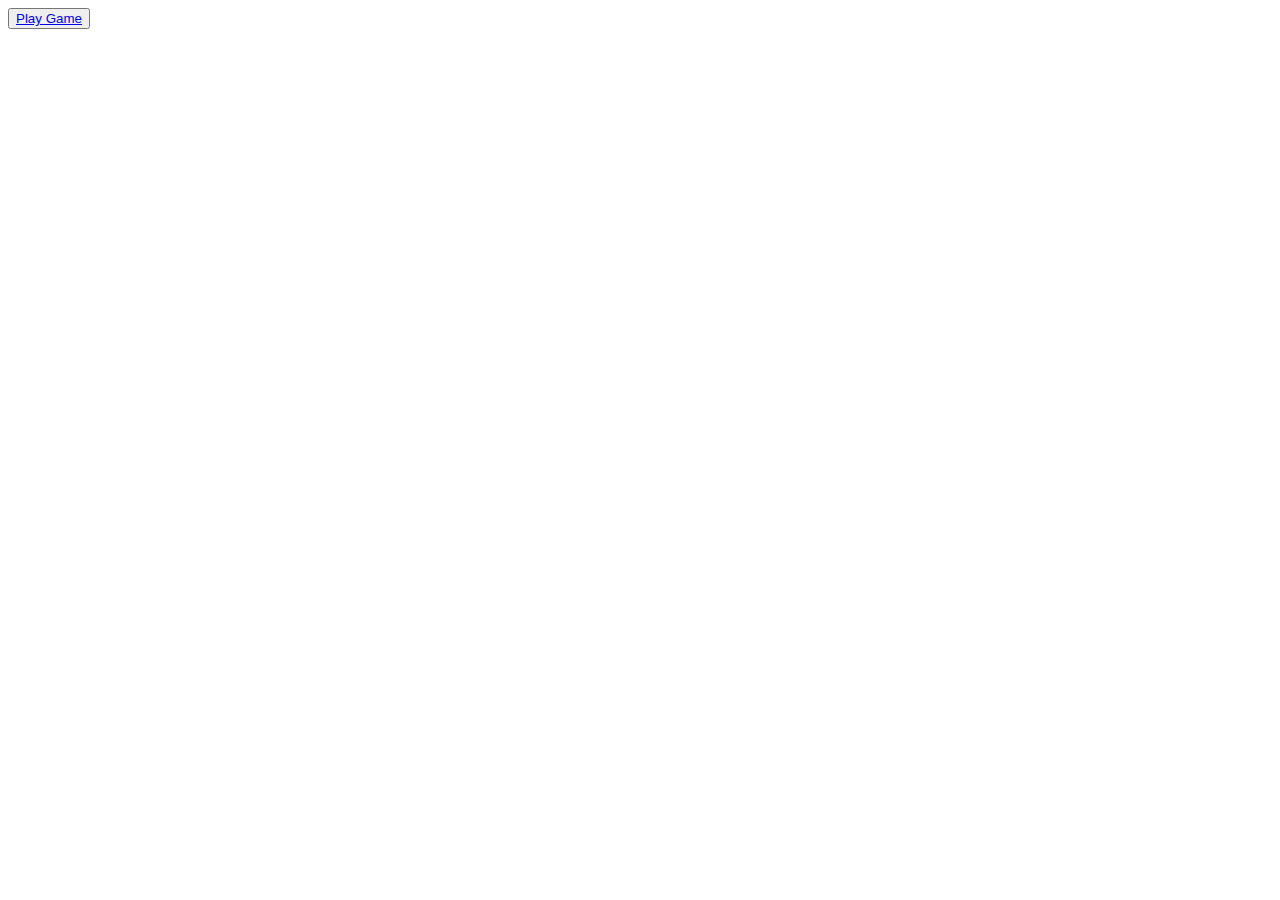
==== index.html @ ddf8ace1 "linked and tested files" ====
<!DOCTYPE html>
<html>

<head>
    <meta charset="utf-8" />
    <meta http-equiv="X-UA-Compatible" content="IE=edge">
    <title>BlackJack</title>
    <meta name="viewport" content="width=device-width, initial-scale=1">
    <link rel="stylesheet" type="text/css" media="screen" href="css/main.css" />
    <script src="js/main.js"></script>
</head>

<body>
    <button>
        <a href="play-game.html">Play Game</a>
    </button>
</body>

</html>
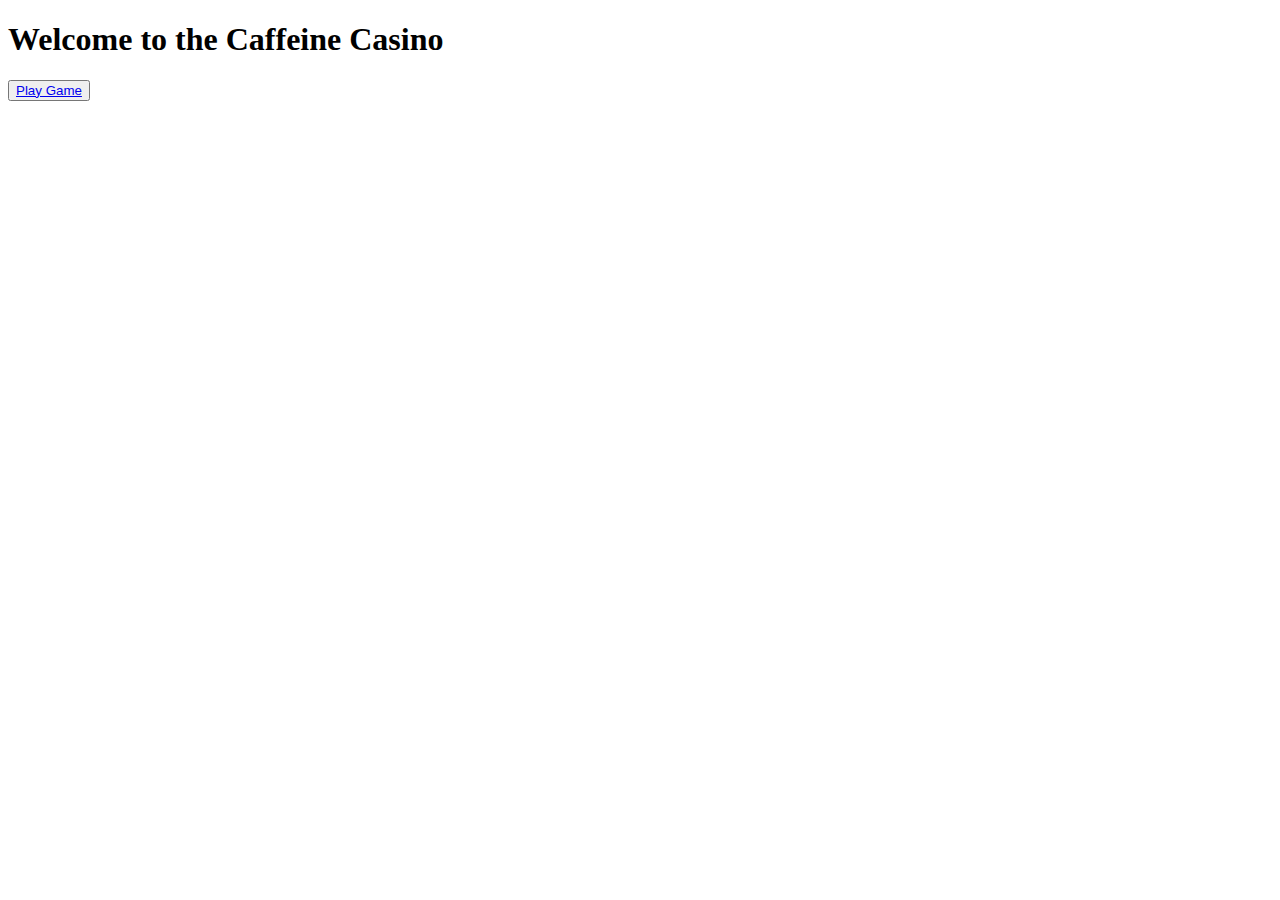
==== commit f025679f: "added now blackjack specific css file and tested" ====
--- a/index.html
+++ b/index.html
@@ -6,11 +6,14 @@
     <meta http-equiv="X-UA-Compatible" content="IE=edge">
     <title>BlackJack</title>
     <meta name="viewport" content="width=device-width, initial-scale=1">
-    <link rel="stylesheet" type="text/css" media="screen" href="css/main.css" />
+    <!-- <link rel="stylesheet" type="text/css" media="screen" href="css/main.css" /> -->
     <script src="js/main.js"></script>
 </head>
 
 <body>
+    <header>
+        <h1>Welcome to the Caffeine Casino</h1>
+    </header>
     <button>
         <a href="play-game.html">Play Game</a>
     </button>
--- a/css/main.css
+++ b/css/main.css
@@ -0,0 +1,29 @@
+body{
+    display: flex;
+    align-items: center;
+    flex-flow: column nowrap;
+    background-image: url('../images/landing.jpg');
+    background-size: contain;
+    background-position: fixed; 
+}
+header {
+  position: fixed;
+  top: 0;
+  left: 0;
+  width: 100%;
+  height: 100px;
+  background-color: darkred;
+  box-shadow: 0px 1px 20px #444;
+}
+h1{
+    font-size: 50px;
+    color: whitesmoke;
+    text-align: center;
+}
+button{
+    background: red;
+    display: block;
+    width: 200px;
+    height: 110px;
+    margin-top: 500px;
+}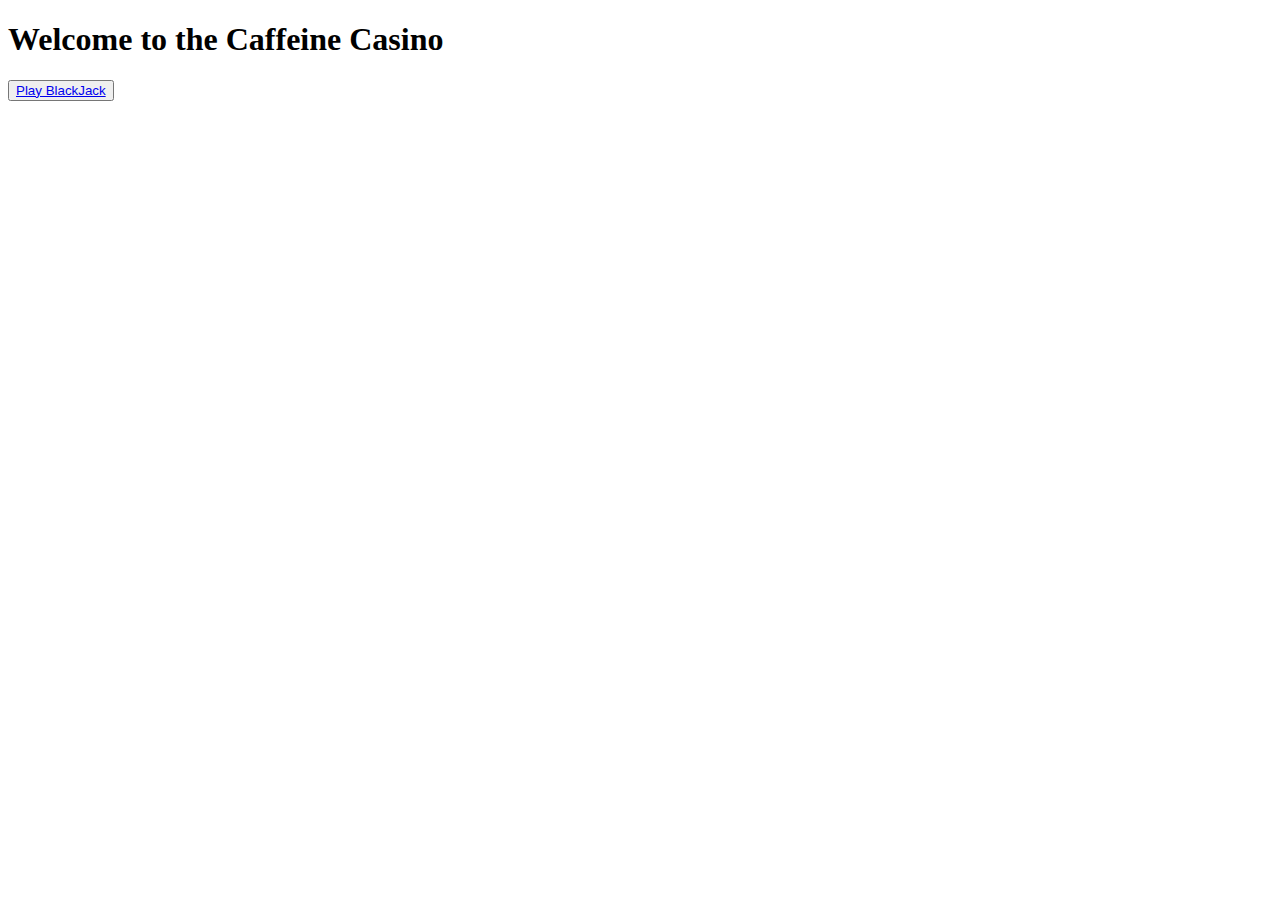
==== commit 8386bc3c: "added a blackjack js file" ====
--- a/index.html
+++ b/index.html
@@ -12,10 +12,11 @@
 
 <body>
     <header>
-        <h1>Welcome to the Caffeine Casino</h1>
+
     </header>
+    <h1>Welcome to the Caffeine Casino</h1>
     <button>
-        <a href="play-game.html">Play Game</a>
+        <a href="blackjack.html">Play BlackJack</a>
     </button>
 </body>
 
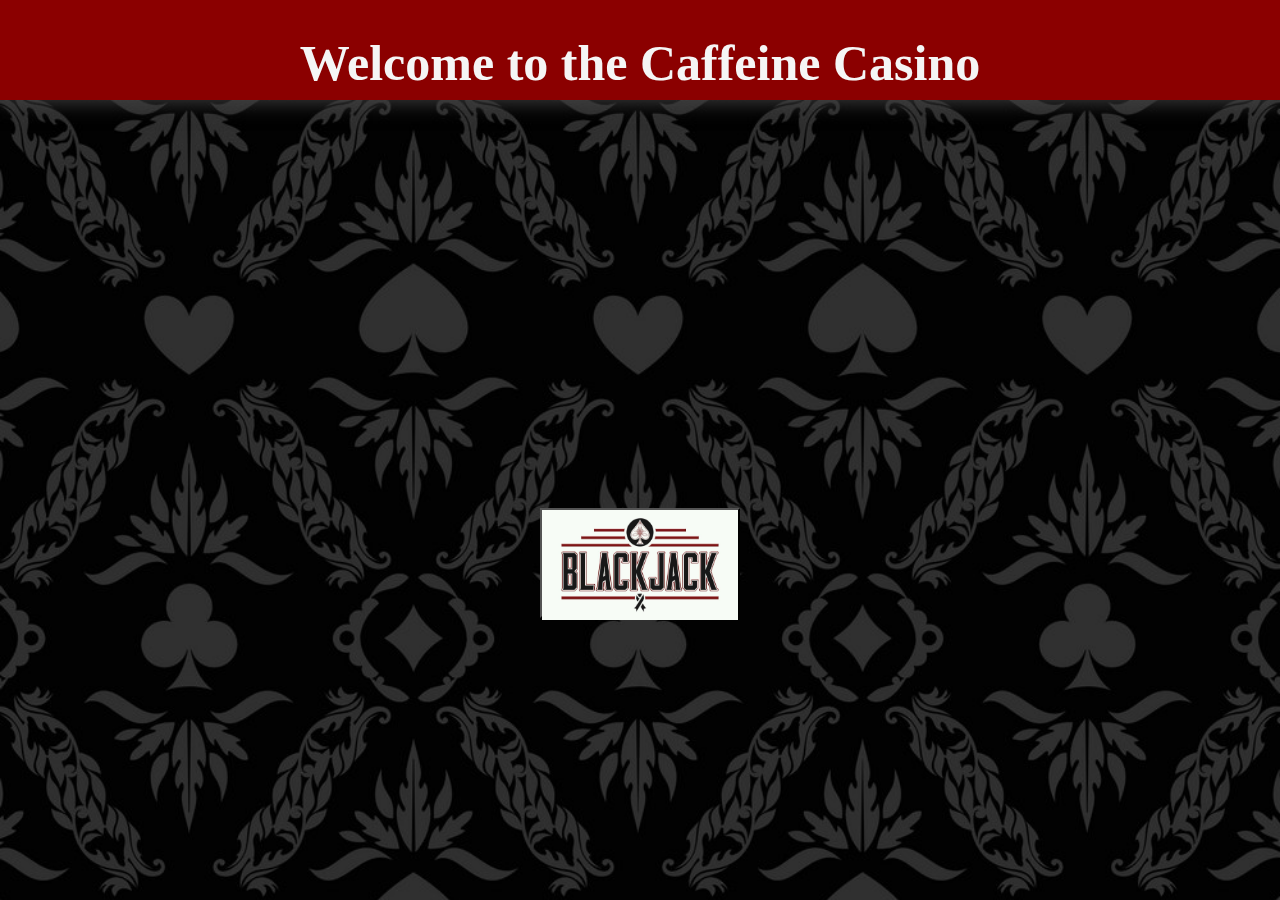
==== commit 2606d09b: "styled the index page" ====
--- a/index.html
+++ b/index.html
@@ -4,19 +4,18 @@
 <head>
     <meta charset="utf-8" />
     <meta http-equiv="X-UA-Compatible" content="IE=edge">
-    <title>BlackJack</title>
+    <title>Caffeine Casino</title>
     <meta name="viewport" content="width=device-width, initial-scale=1">
-    <!-- <link rel="stylesheet" type="text/css" media="screen" href="css/main.css" /> -->
-    <script src="js/main.js"></script>
+    <link rel="stylesheet" type="text/css" media="screen" href="css/main.css" />
 </head>
 
 <body>
     <header>
-
+<h1>Welcome to the Caffeine Casino</h1>
     </header>
-    <h1>Welcome to the Caffeine Casino</h1>
+    
     <button>
-        <a href="blackjack.html">Play BlackJack</a>
+        <a href="blackjack.html"><img src="images/black-jack-logo.jpg" alt="Play BlackJack"></a>
     </button>
 </body>
 
--- a/css/main.css
+++ b/css/main.css
@@ -2,8 +2,8 @@
     display: flex;
     align-items: center;
     flex-flow: column nowrap;
-    background-image: url('../images/landing.jpg');
-    background-size: contain;
+    background-image: url('../images/luxury-casino-gambling-poker-background-pattern-vector-8517119.jpg');
+    background-size: cover;
     background-position: fixed; 
 }
 header {
@@ -14,6 +14,14 @@
   height: 100px;
   background-color: darkred;
   box-shadow: 0px 1px 20px #444;
+}
+button{
+    padding: 0;
+}
+img{
+
+    height: 110px;
+    width: 100%;
 }
 h1{
     font-size: 50px;
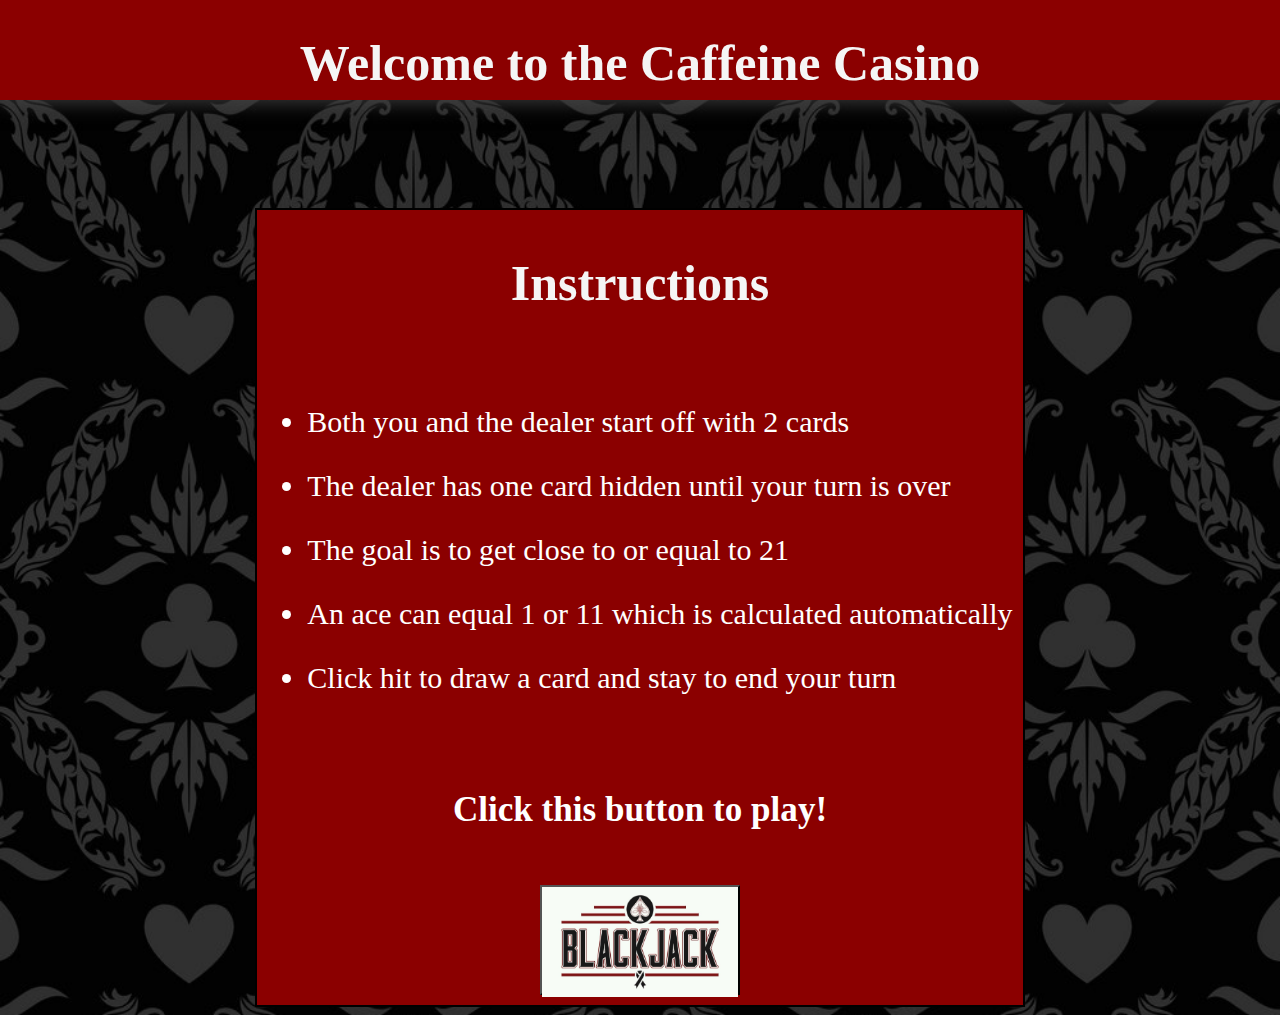
==== commit f8fb8557: "styled the landing and added some instructions" ====
--- a/index.html
+++ b/index.html
@@ -11,12 +11,24 @@
 
 <body>
     <header>
-<h1>Welcome to the Caffeine Casino</h1>
+        <h1>Welcome to the Caffeine Casino</h1>
     </header>
-    
-    <button>
-        <a href="blackjack.html"><img src="images/black-jack-logo.jpg" alt="Play BlackJack"></a>
-    </button>
+    <main>
+        <h1>Instructions</h1>
+        <ul>
+            <li>Both you and the dealer start off with 2 cards</li>
+            <li>The dealer has one card hidden until your turn is over</li>
+            <li>The goal is to get close to or equal to 21</li>
+            <li>An ace can equal 1 or 11 which is calculated automatically</li>
+            <li>Click hit to draw a card and stay to end your turn</li>
+        </ul>
+        <h3>Click this button to play!</h3>
+        <button>
+            <a href="blackjack.html">
+                <img src="images/black-jack-logo.jpg" alt="Play BlackJack">
+            </a>
+        </button>
+    </main>
 </body>
 
 </html>--- a/css/main.css
+++ b/css/main.css
@@ -5,6 +5,8 @@
     background-image: url('../images/luxury-casino-gambling-poker-background-pattern-vector-8517119.jpg');
     background-size: cover;
     background-position: fixed; 
+    font-family: 'Bitter', serif;
+    color: white;
 }
 header {
   position: fixed;
@@ -15,11 +17,25 @@
   background-color: darkred;
   box-shadow: 0px 1px 20px #444;
 }
-button{
-    padding: 0;
+main{
+    background-color: darkred;
+    border: 2px solid black;
+    display: flex;
+    justify-content: center;
+    align-content: center;
+    align-items: center;
+    flex-flow: column nowrap;
+    padding: 10px;
+    margin-bottom: 0;
+    margin-top: 200px;
+    font-family: 'Bitter', serif;
+    color: white;
+    font-size: 30px;
+}
+li{
+    margin: 30px auto;
 }
 img{
-
     height: 110px;
     width: 100%;
 }
@@ -33,5 +49,17 @@
     display: block;
     width: 200px;
     height: 110px;
-    margin-top: 500px;
+    padding: 0;
+    margin-top: 20px;
+}
+@media only screen and (max-width: 600px){
+    h1{
+        font-size: 30px;
+    }
+    li{
+        font-size: 20px;
+    }
+    main{
+        margin-top: 150px;
+    }
 }